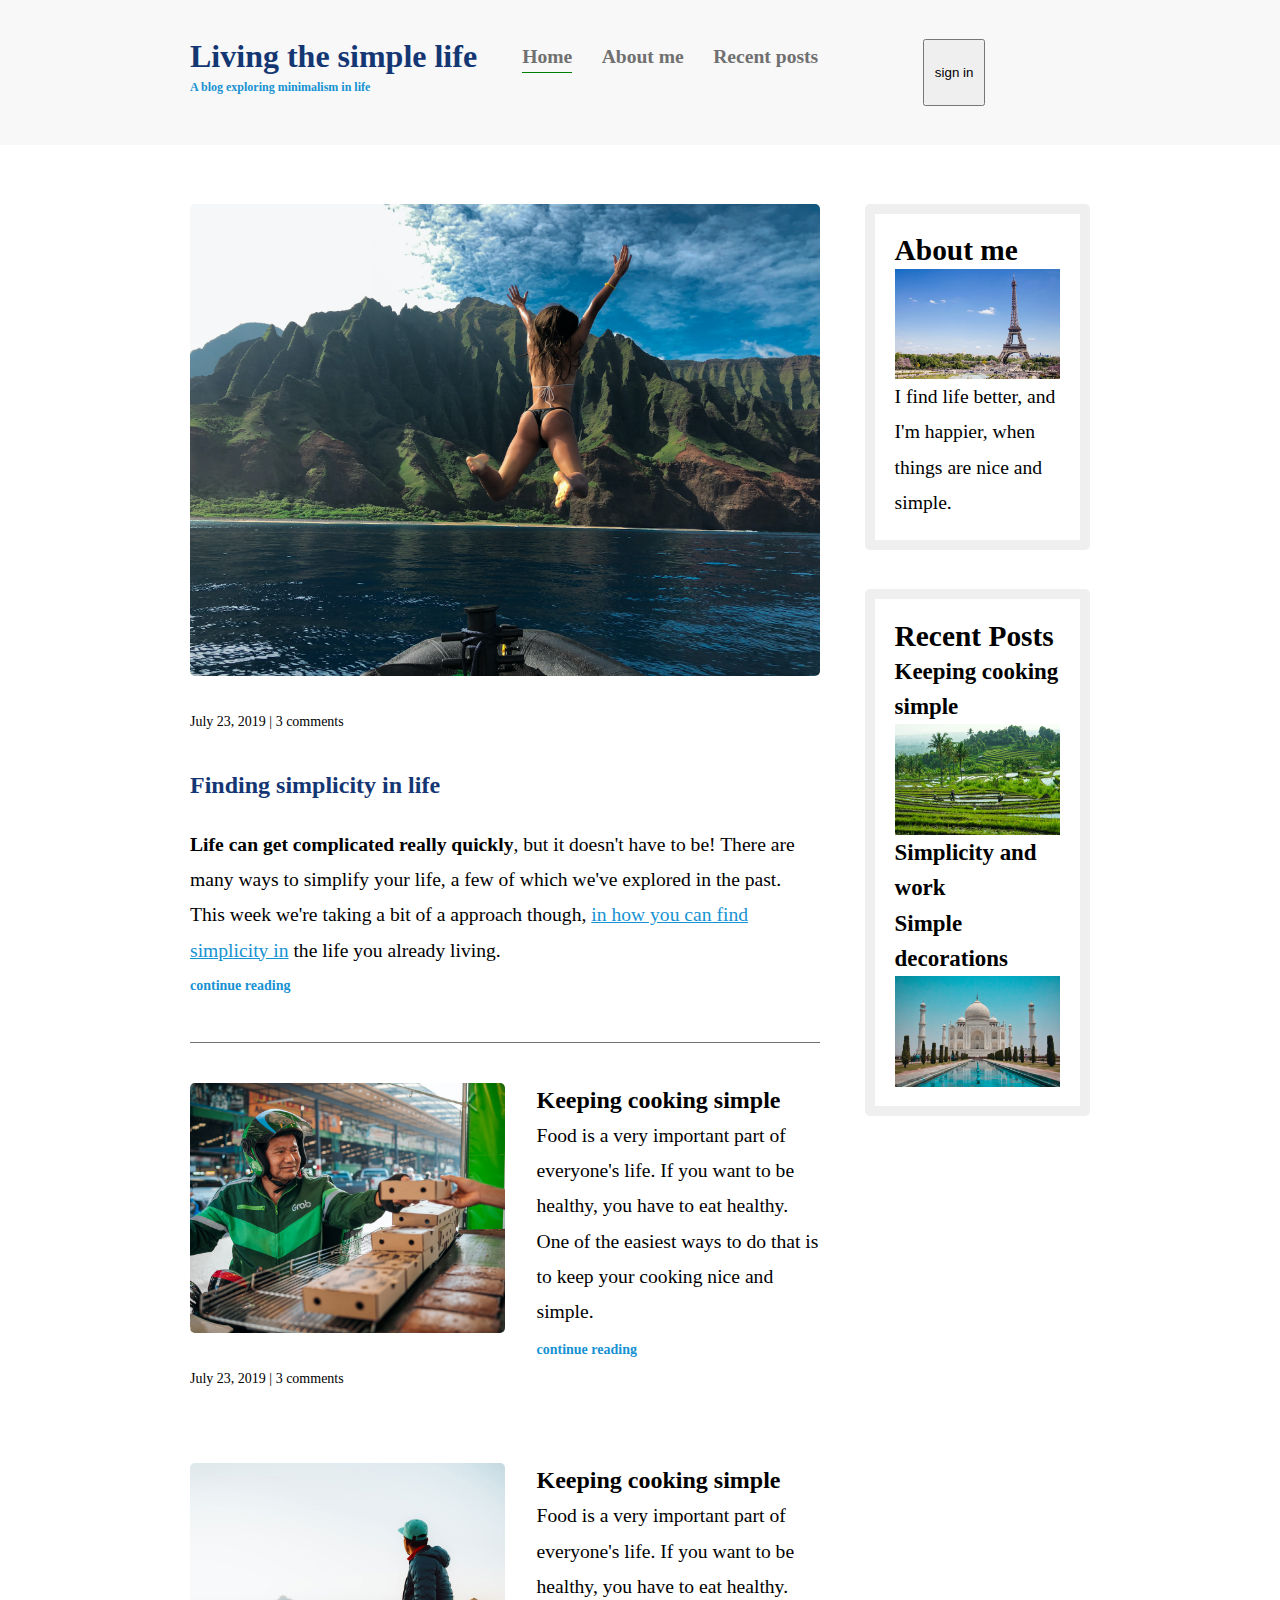
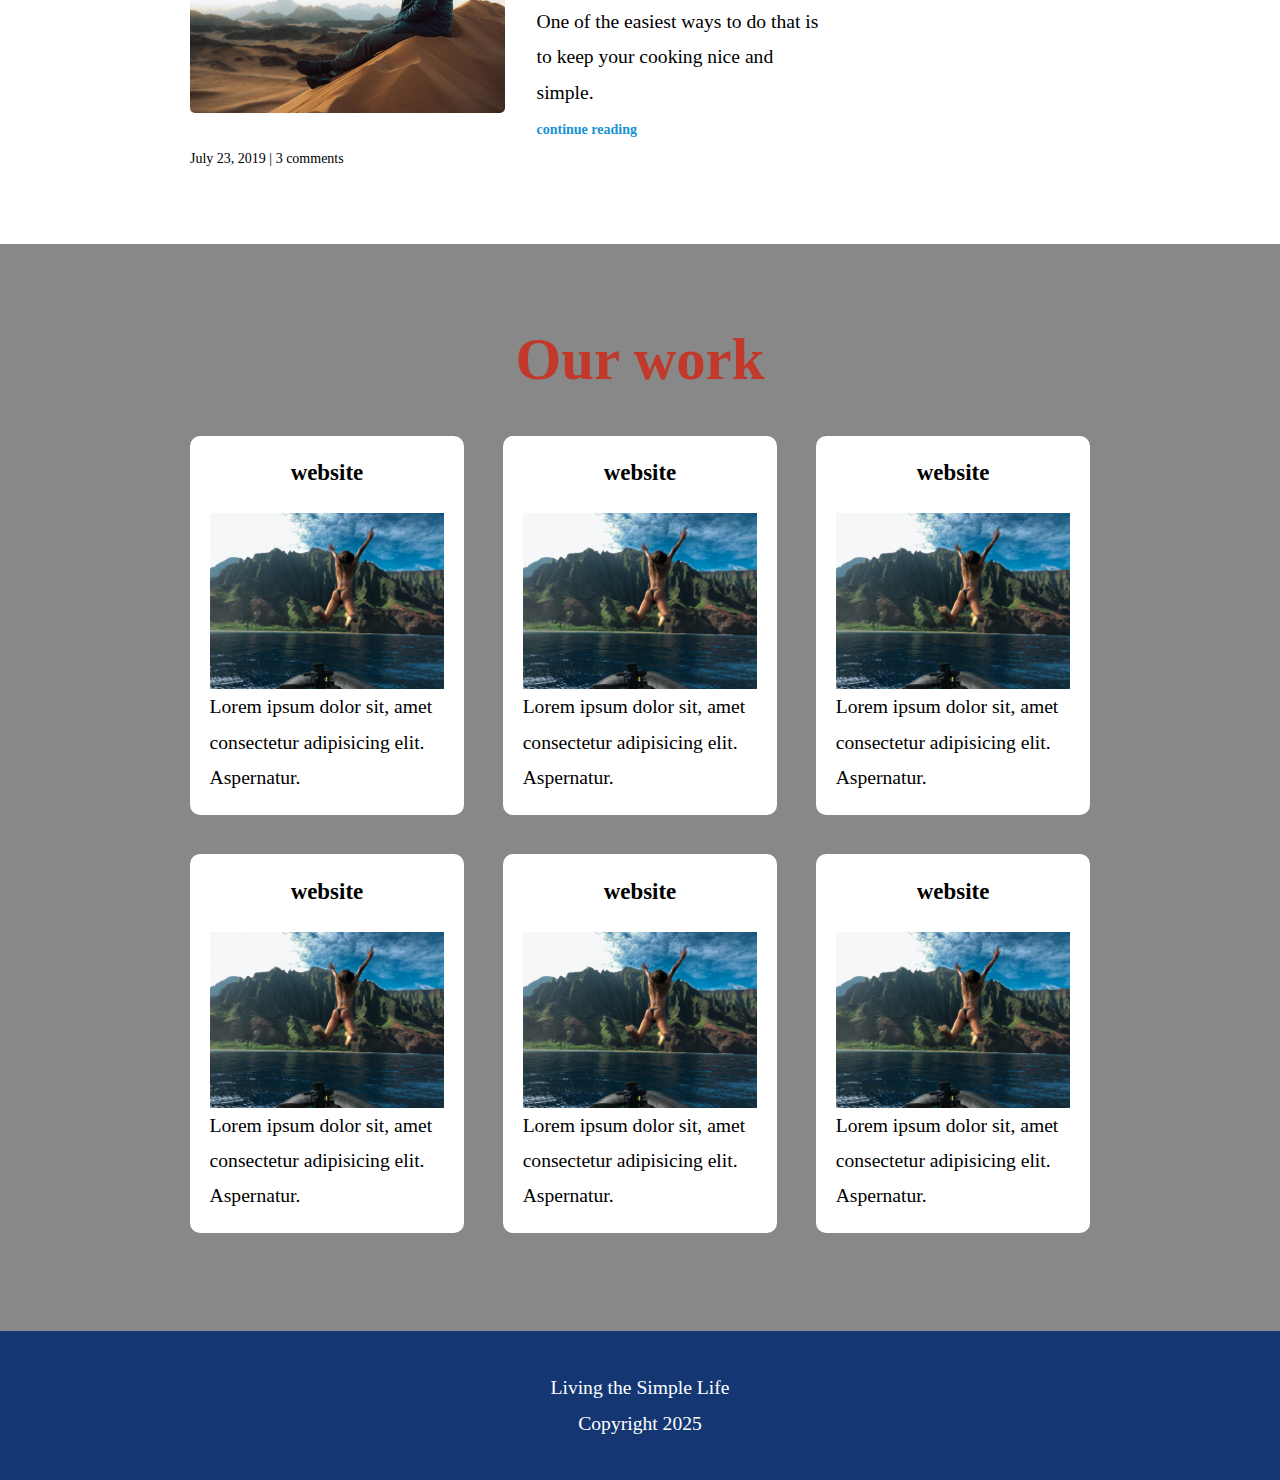
==== index.html @ 90a3caf8 "removed index.html from folder" ====
<!DOCTYPE html>
<html lang="en">
  <head>
    <meta charset="UTF-8" />
    <meta name="viewport" content="width=device-width, initial-scale=1.0" />
    <title>Document</title>
    <!-- <link rel="stylesheet" href="../CSS/style.css" /> -->
    <link rel="stylesheet" href="../CSS/style2.css" />
  </head>
  <body>
    <header>
      <div class="container container-flex">
        <div class="site-title">
          <h1>Living the simple life</h1>
          <p class="sub-title">A blog exploring minimalism in life</p>
        </div>
        <nav>
          <ul>
            <li><a href="index.html" class="current-page">Home</a></li>
            <li><a href="nav2.html">About me</a></li>
            <li><a href="#">Recent posts</a></li>
          </ul>
        </nav>
        <button class="nav-btn">sign in</button>
      </div>
    </header>

    <div class="container container-flex">
      <main role="main">
        <article class="article-featured">
          <h1 class="article-title">Finding simplicity in life</h1>

          <img
            src="../Blog Images/Hero Slider Images/Hero 1.jpeg"
            alt=""
            class="article-img"
          />
          <p class="article-info">July 23, 2019 | 3 comments</p>

          <p class="article-body">
            <strong>Life can get complicated really quickly</strong>, but it
            doesn't have to be! There are many ways to simplify your life, a few
            of which we've explored in the past. This week we're taking a bit of
            a approach though,
            <a href="">in how you can find simplicity in</a> the life you
            already living.
          </p>
          <a href="#" class="article-read-more">continue reading</a>
        </article>

        <article class="article-recent">
          <div class="article-recent-main">
            <h2 class="article-title">Keeping cooking simple</h2>
            <p class="article-body">
              Food is a very important part of everyone's life. If you want to
              be healthy, you have to eat healthy. One of the easiest ways to do
              that is to keep your cooking nice and simple.
            </p>
            <a href="#" class="article-read-more">continue reading</a>
          </div>

          <div class="article-recent-secondary">
            <img
              src="../Blog Images/Blog Posts/Post-1.jpg"
              alt=""
              class="article-img"
            />
            <p class="article-info">July 23, 2019 | 3 comments</p>
          </div>
        </article>
        <article class="article-recent">
          <div class="article-recent-main">
            <h2 class="article-title">Keeping cooking simple</h2>
            <p class="article-body">
              Food is a very important part of everyone's life. If you want to
              be healthy, you have to eat healthy. One of the easiest ways to do
              that is to keep your cooking nice and simple.
            </p>
            <a href="#" class="article-read-more">continue reading</a>
          </div>

          <div class="article-recent-secondary">
            <img
              src="../Blog Images/Blog Posts/Post-2.jpg"
              alt=""
              class="article-img"
            />
            <p class="article-info">July 23, 2019 | 3 comments</p>
          </div>
        </article>
      </main>

      <aside class="sidebar">
        <div class="sidebar-widget">
          <h2 class="widget-title">About me</h2>
          <img
            src="../Blog Images/Blog Posts/Post-3.jpg"
            alt=""
            class="widget-img"
          />
          <p class="widget-body">
            I find life better, and I'm happier, when things are nice and
            simple.
          </p>
        </div>

        <div class="sidebar-widget">
          <h2 class="widget-title">Recent Posts</h2>
          <div class="widget-recent-post">
            <h3 class="widget-recent-post-title">Keeping cooking simple</h3>
            <img
              src="../Blog Images/Blog Posts/Post-4.jpg"
              alt=""
              class="widget-img"
            />
          </div>
          <div class="widget-recent-post">
            <h3 class="widget-recent-post-title">Simplicity and work</h3>
            <img src="" alt="" class="widget-img" />
          </div>
          <div class="widget-recent-post">
            <h3 class="widget-recent-post-title">Simple decorations</h3>
            <img
              src="../Blog Images/Blog Posts/Post-5.jpg"
              alt=""
              class="widget-img"
            />
          </div>
        </div>
      </aside>
    </div>

    <section class="template">
      <div class="container">
        <h2>Our work</h2>
        <div class="cards">
          <div class="card">
            <h3>website</h3>
            <img src="/Blog Images/Hero Slider Images/Hero 1.jpeg" alt="" />
            <p>
              Lorem ipsum dolor sit, amet consectetur adipisicing elit.
              Aspernatur.
            </p>
          </div>
          <div class="card">
            <h3>website</h3>
            <img src="/Blog Images/Hero Slider Images/Hero 1.jpeg" alt="" />
            <p>
              Lorem ipsum dolor sit, amet consectetur adipisicing elit.
              Aspernatur.
            </p>
          </div>
          <div class="card">
            <h3>website</h3>
            <img src="/Blog Images/Hero Slider Images/Hero 1.jpeg" alt="" />
            <p>
              Lorem ipsum dolor sit, amet consectetur adipisicing elit.
              Aspernatur.
            </p>
          </div>
          <div class="card">
            <h3>website</h3>
            <img src="/Blog Images/Hero Slider Images/Hero 1.jpeg" alt="" />
            <p>
              Lorem ipsum dolor sit, amet consectetur adipisicing elit.
              Aspernatur.
            </p>
          </div>
          <div class="card">
            <h3>website</h3>
            <img src="/Blog Images/Hero Slider Images/Hero 1.jpeg" alt="" />
            <p>
              Lorem ipsum dolor sit, amet consectetur adipisicing elit.
              Aspernatur.
            </p>
          </div>
          <div class="card">
            <h3>website</h3>
            <img src="/Blog Images/Hero Slider Images/Hero 1.jpeg" alt="" />
            <p>
              Lorem ipsum dolor sit, amet consectetur adipisicing elit.
              Aspernatur.
            </p>
          </div>
        </div>
      </div>
    </section>
    <footer>
      <p>Living the Simple Life</p>
      <p>Copyright 2025</p>
    </footer>
  </body>
</html>
---- CSS/style2.css ----
* {
  margin: 0;
}

body {
  margin: 0;
  font-size: 1.225rem;
  font-weight: 300;
  line-height: 1.8em;
}

img {
  max-width: 100%;
  height: auto;
  display: block;
}

/* ========================= Typography============= */
h1 {
  color: #143774;
  font-size: 2rem;
  margin-bottom: 1em;
}

a {
  color: #1792d2;
}

a:hover,
a:focus {
  color: #143774;
}

strong {
  font-weight: 700;
}

/* h1 subtitle */
.sub-title {
  font-weight: 700;
  color: #1792d2;
  font-size: 0.75rem;
  margin-top: -3em;
}

.article-title {
  font-size: 1.5rem;
}

.article-read-more,
.article-info {
  font-size: 0.875rem;
}

.article-read-more {
  color: #1792d2;
  text-decoration: none;
  font-weight: 700;
}
.article-read-more:hover,
.article-read-more:focus {
  color: #143774;
  text-decoration: underline;
}

.article-info {
  margin: 2em 0;
}

.widget-title {
  margin-top: 0;
  font-size: 1.5em;
  font-weight: 700;
}

/* Layout */
.container {
  width: 95%;
  max-width: 900px;
  margin: 0 auto;
  /* border: 1px solid magenta; */
}

.container-flex {
  display: flex;
  flex-direction: column;
  justify-content: space-between;
  padding: 0;
}

header {
  background: #f8f8f8;
  text-align: center;
  padding: 2em 0;
  margin-bottom: 3em;
}
section {
  padding: 5em 0;
}

@media (min-width: 675px) {
  .container-flex {
    flex-direction: row;
  }

  main {
    width: 70%;
  }
  aside {
    width: 25%;
    min-width: 200px;
    margin-left: 1em;
  }
}

/* navigation */

nav ul {
  list-style: none;
  display: flex;
  justify-content: center;
  padding: 0;

  flex-direction: column;
  align-items: center;
  margin: 1em 0;
}

nav a {
  text-decoration: none;
  color: #707070;
  font-weight: 700;
  padding: 0.25em 0;
}

nav a:hover,
nav a:focus {
  color: #1792d2;
}

.current-page {
  border-bottom: 1px solid green;
}

.current-page:hover,
.current-page:focus {
  color: #707070;
}

.nav-btn {
  padding: 5px 10px;
  margin: 0 auto;
}

@media (min-width: 675px) {
  nav ul {
    flex-direction: row;
    align-items: center;
    margin: 0;
    margin-left: 0.8em;
  }
  nav li {
    margin-left: 1.5em;
  }
  .sub-title {
    text-align: left;
  }
  /* .nav-btn {
    margin: 0;
    margin-left: 0.8em;
    width: 10%;
  } */
}

footer {
  background: #143774;
  text-align: center;
  padding: 2em;
}

.article-featured {
  padding-bottom: 2em;
  border-bottom: #707070 1.4px solid;
  margin-bottom: 2em;
}

.article-recent {
  display: flex;
  flex-direction: column;
  margin-bottom: 2em;
  /* border: 3px solid yellow; */
}

.article-recent-main {
  order: 2;
}

.article-recent-secondary {
  order: 1;
}

@media (min-width: 500px) {
  .article-info {
    text-align: right;
  }

  .article-recent-main {
    margin-top: -4em;
  }
}

@media (min-width: 675px) {
  .article-recent {
    flex-direction: row;
    justify-content: space-between;
    /* border: 2px solid red; */
  }

  .article-recent-main {
    width: 45%;
    /* border: 2px solid yellow; */
    padding: 0;
  }

  .article-recent-secondary {
    width: 50%;
    /* border: 2px solid green; */
  }

  .article-recent-main {
    margin-top: 0;
  }

  .article-info {
    text-align: left;
  }
  .article-img {
    width: 100%;
    object-fit: cover;
    min-height: 250px;
    border-radius: 5px;
  }

  .article-title {
    margin-top: 0;
  }

  .article-featured {
    display: flex;
    flex-direction: column;
  }

  .article-img {
    order: -2;
  }

  .article-info {
    order: -1;
  }
}

.sidebar-widget {
  border: 10px solid #efefef;
  border-radius: 5px;
  margin-bottom: 2em;
  padding: 1em;
}

footer p {
  color: #ffff;
}

/* section */

.template {
  background: #888;
  /* color: #fff; */
  color: black;
}

.template h2 {
  text-align: center;
  color: #c0392b;
  font-size: 3em;
  font-weight: 700;
  margin-bottom: 1em;
}

.card {
  background: #fff;
  padding: 1em;
  /* margin-bottom: 2em; */
  border-radius: 10px;
  transition: transform 0.3s ease;
}

.card:hover {
  transform: translateY(-2px);
}

.card h3 {
  text-align: center;
  margin-bottom: 1em;
}

.cards {
  display: grid;
  grid-template-columns: 1fr;
  gap: 2em;
}

@media (min-width: 500px) {
  .cards {
    grid-template-columns: repeat(2, 1fr);
  }
}

@media (min-width: 675px) {
  .cards {
    grid-template-columns: repeat(3, 1fr);
  }
}
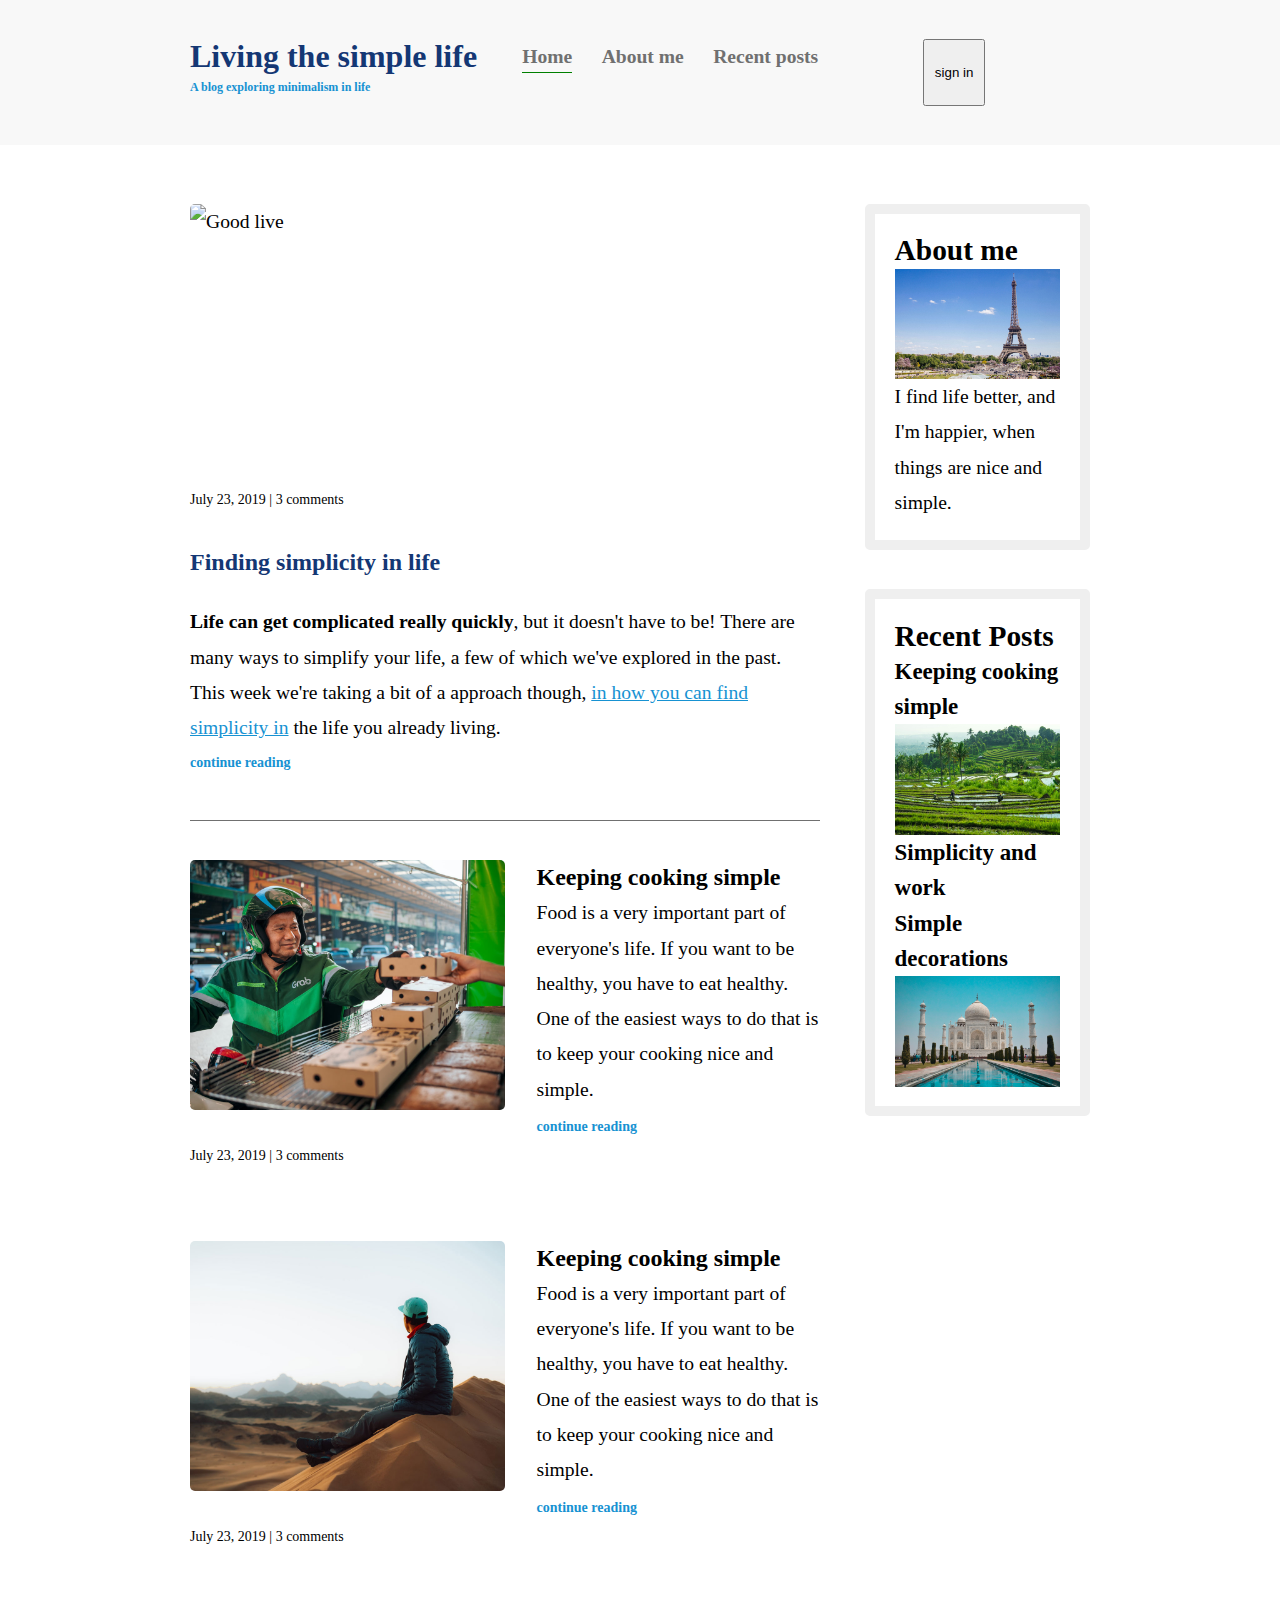
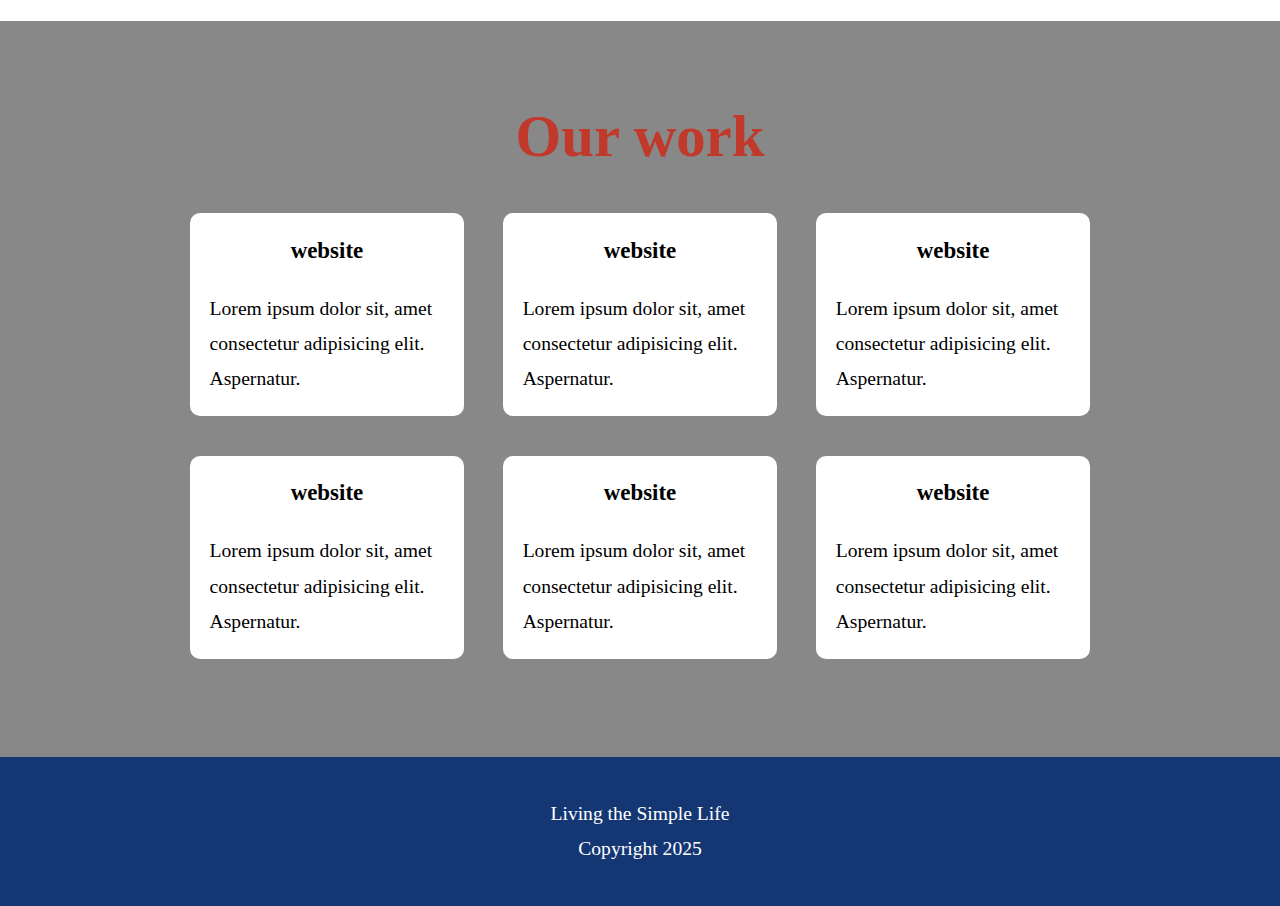
==== commit 7af72d99: "added image alt text" ====
--- a/index.html
+++ b/index.html
@@ -4,8 +4,7 @@
     <meta charset="UTF-8" />
     <meta name="viewport" content="width=device-width, initial-scale=1.0" />
     <title>Document</title>
-    <!-- <link rel="stylesheet" href="../CSS/style.css" /> -->
-    <link rel="stylesheet" href="../CSS/style2.css" />
+    <link rel="stylesheet" href="style2.css" />
   </head>
   <body>
     <header>
@@ -32,7 +31,7 @@
 
           <img
             src="../Blog Images/Hero Slider Images/Hero 1.jpeg"
-            alt=""
+            alt="Good live"
             class="article-img"
           />
           <p class="article-info">July 23, 2019 | 3 comments</p>
--- a/style2.css
+++ b/style2.css
@@ -0,0 +1,322 @@
+* {
+  margin: 0;
+}
+
+body {
+  margin: 0;
+  font-size: 1.225rem;
+  font-weight: 300;
+  line-height: 1.8em;
+}
+
+img {
+  max-width: 100%;
+  height: auto;
+  display: block;
+}
+
+/* ========================= Typography============= */
+h1 {
+  color: #143774;
+  font-size: 2rem;
+  margin-bottom: 1em;
+}
+
+a {
+  color: #1792d2;
+}
+
+a:hover,
+a:focus {
+  color: #143774;
+}
+
+strong {
+  font-weight: 700;
+}
+
+/* h1 subtitle */
+.sub-title {
+  font-weight: 700;
+  color: #1792d2;
+  font-size: 0.75rem;
+  margin-top: -3em;
+}
+
+.article-title {
+  font-size: 1.5rem;
+}
+
+.article-read-more,
+.article-info {
+  font-size: 0.875rem;
+}
+
+.article-read-more {
+  color: #1792d2;
+  text-decoration: none;
+  font-weight: 700;
+}
+.article-read-more:hover,
+.article-read-more:focus {
+  color: #143774;
+  text-decoration: underline;
+}
+
+.article-info {
+  margin: 2em 0;
+}
+
+.widget-title {
+  margin-top: 0;
+  font-size: 1.5em;
+  font-weight: 700;
+}
+
+/* Layout */
+.container {
+  width: 95%;
+  max-width: 900px;
+  margin: 0 auto;
+  /* border: 1px solid magenta; */
+}
+
+.container-flex {
+  display: flex;
+  flex-direction: column;
+  justify-content: space-between;
+  padding: 0;
+}
+
+header {
+  background: #f8f8f8;
+  text-align: center;
+  padding: 2em 0;
+  margin-bottom: 3em;
+}
+section {
+  padding: 5em 0;
+}
+
+@media (min-width: 675px) {
+  .container-flex {
+    flex-direction: row;
+  }
+
+  main {
+    width: 70%;
+  }
+  aside {
+    width: 25%;
+    min-width: 200px;
+    margin-left: 1em;
+  }
+}
+
+/* navigation */
+
+nav ul {
+  list-style: none;
+  display: flex;
+  justify-content: center;
+  padding: 0;
+
+  flex-direction: column;
+  align-items: center;
+  margin: 1em 0;
+}
+
+nav a {
+  text-decoration: none;
+  color: #707070;
+  font-weight: 700;
+  padding: 0.25em 0;
+}
+
+nav a:hover,
+nav a:focus {
+  color: #1792d2;
+}
+
+.current-page {
+  border-bottom: 1px solid green;
+}
+
+.current-page:hover,
+.current-page:focus {
+  color: #707070;
+}
+
+.nav-btn {
+  padding: 5px 10px;
+  margin: 0 auto;
+}
+
+@media (min-width: 675px) {
+  nav ul {
+    flex-direction: row;
+    align-items: center;
+    margin: 0;
+    margin-left: 0.8em;
+  }
+  nav li {
+    margin-left: 1.5em;
+  }
+  .sub-title {
+    text-align: left;
+  }
+  /* .nav-btn {
+    margin: 0;
+    margin-left: 0.8em;
+    width: 10%;
+  } */
+}
+
+footer {
+  background: #143774;
+  text-align: center;
+  padding: 2em;
+}
+
+.article-featured {
+  padding-bottom: 2em;
+  border-bottom: #707070 1.4px solid;
+  margin-bottom: 2em;
+}
+
+.article-recent {
+  display: flex;
+  flex-direction: column;
+  margin-bottom: 2em;
+  /* border: 3px solid yellow; */
+}
+
+.article-recent-main {
+  order: 2;
+}
+
+.article-recent-secondary {
+  order: 1;
+}
+
+@media (min-width: 500px) {
+  .article-info {
+    text-align: right;
+  }
+
+  .article-recent-main {
+    margin-top: -4em;
+  }
+}
+
+@media (min-width: 675px) {
+  .article-recent {
+    flex-direction: row;
+    justify-content: space-between;
+    /* border: 2px solid red; */
+  }
+
+  .article-recent-main {
+    width: 45%;
+    /* border: 2px solid yellow; */
+    padding: 0;
+  }
+
+  .article-recent-secondary {
+    width: 50%;
+    /* border: 2px solid green; */
+  }
+
+  .article-recent-main {
+    margin-top: 0;
+  }
+
+  .article-info {
+    text-align: left;
+  }
+  .article-img {
+    width: 100%;
+    object-fit: cover;
+    min-height: 250px;
+    border-radius: 5px;
+  }
+
+  .article-title {
+    margin-top: 0;
+  }
+
+  .article-featured {
+    display: flex;
+    flex-direction: column;
+  }
+
+  .article-img {
+    order: -2;
+  }
+
+  .article-info {
+    order: -1;
+  }
+}
+
+.sidebar-widget {
+  border: 10px solid #efefef;
+  border-radius: 5px;
+  margin-bottom: 2em;
+  padding: 1em;
+}
+
+footer p {
+  color: #ffff;
+}
+
+/* section */
+
+.template {
+  background: #888;
+  /* color: #fff; */
+  color: black;
+}
+
+.template h2 {
+  text-align: center;
+  color: #c0392b;
+  font-size: 3em;
+  font-weight: 700;
+  margin-bottom: 1em;
+}
+
+.card {
+  background: #fff;
+  padding: 1em;
+  /* margin-bottom: 2em; */
+  border-radius: 10px;
+  transition: transform 0.3s ease;
+}
+
+.card:hover {
+  transform: translateY(-2px);
+}
+
+.card h3 {
+  text-align: center;
+  margin-bottom: 1em;
+}
+
+.cards {
+  display: grid;
+  grid-template-columns: 1fr;
+  gap: 2em;
+}
+
+@media (min-width: 500px) {
+  .cards {
+    grid-template-columns: repeat(2, 1fr);
+  }
+}
+
+@media (min-width: 675px) {
+  .cards {
+    grid-template-columns: repeat(3, 1fr);
+  }
+}
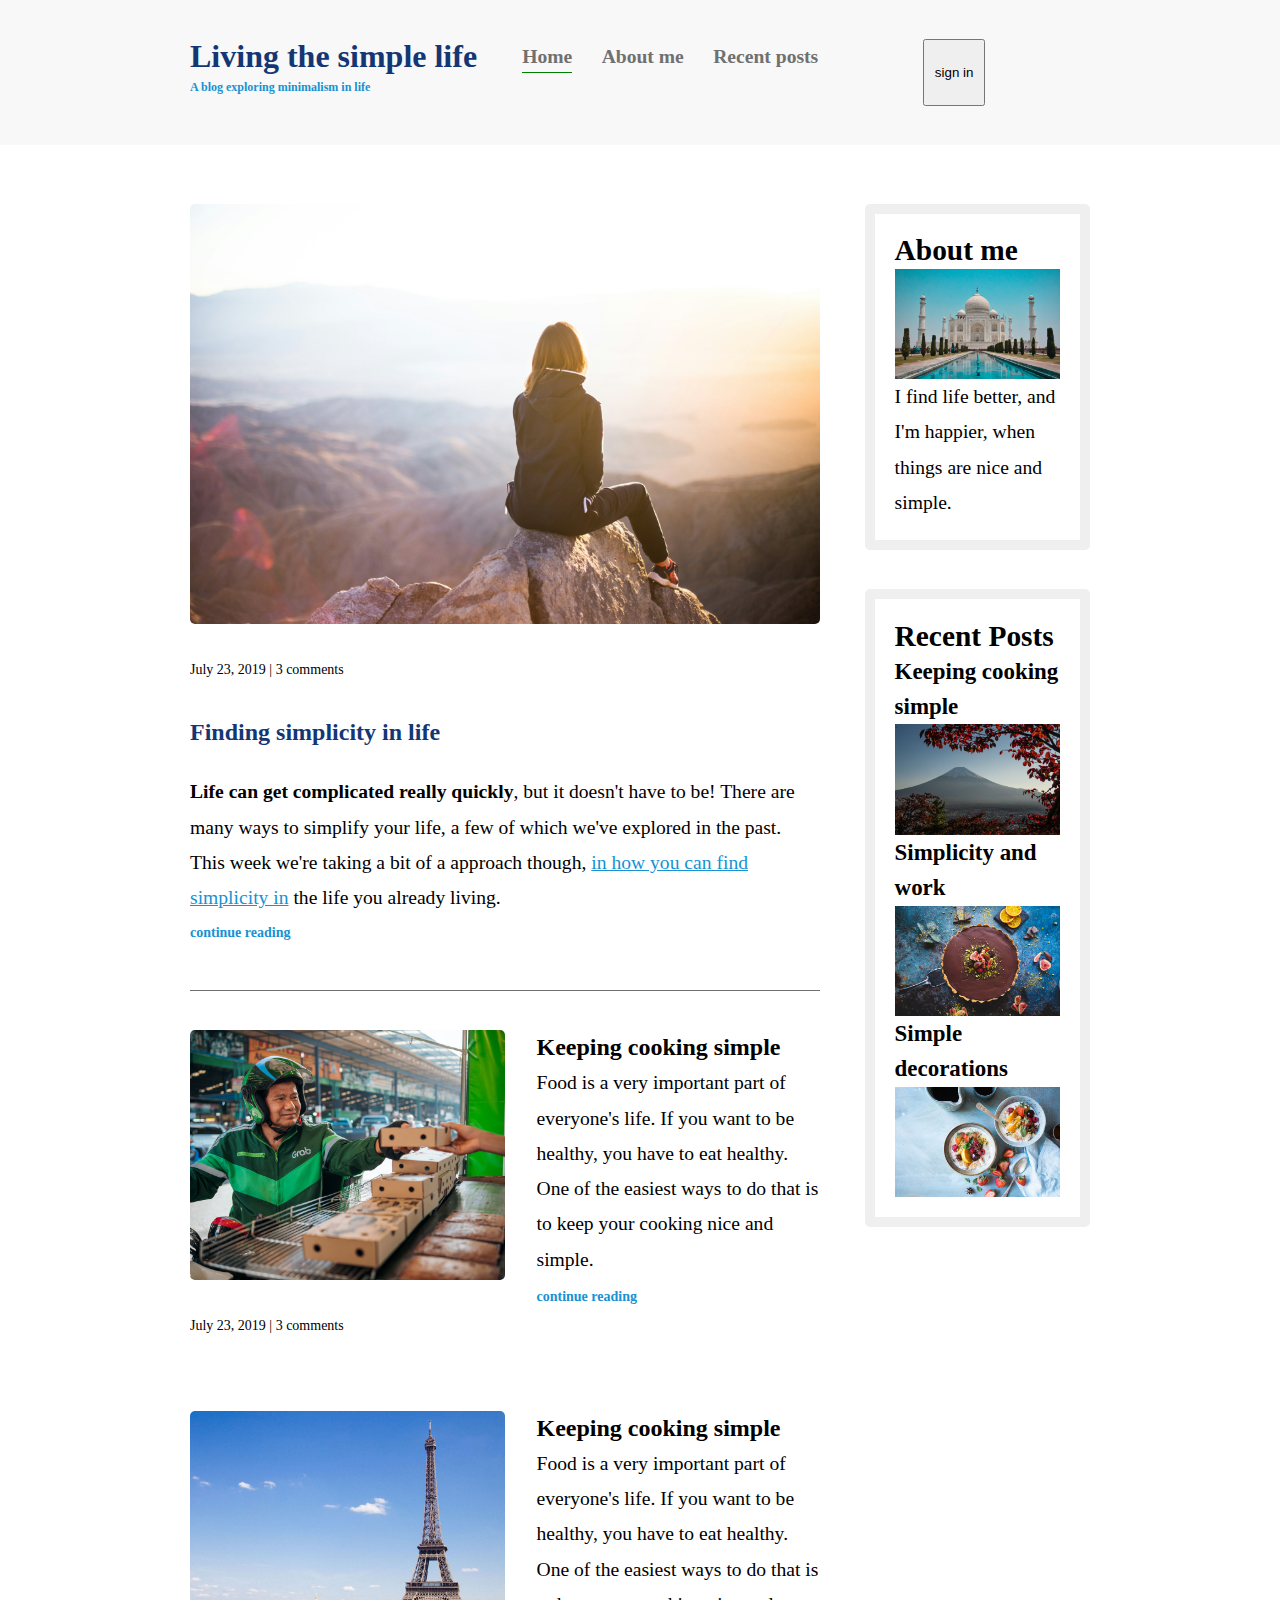
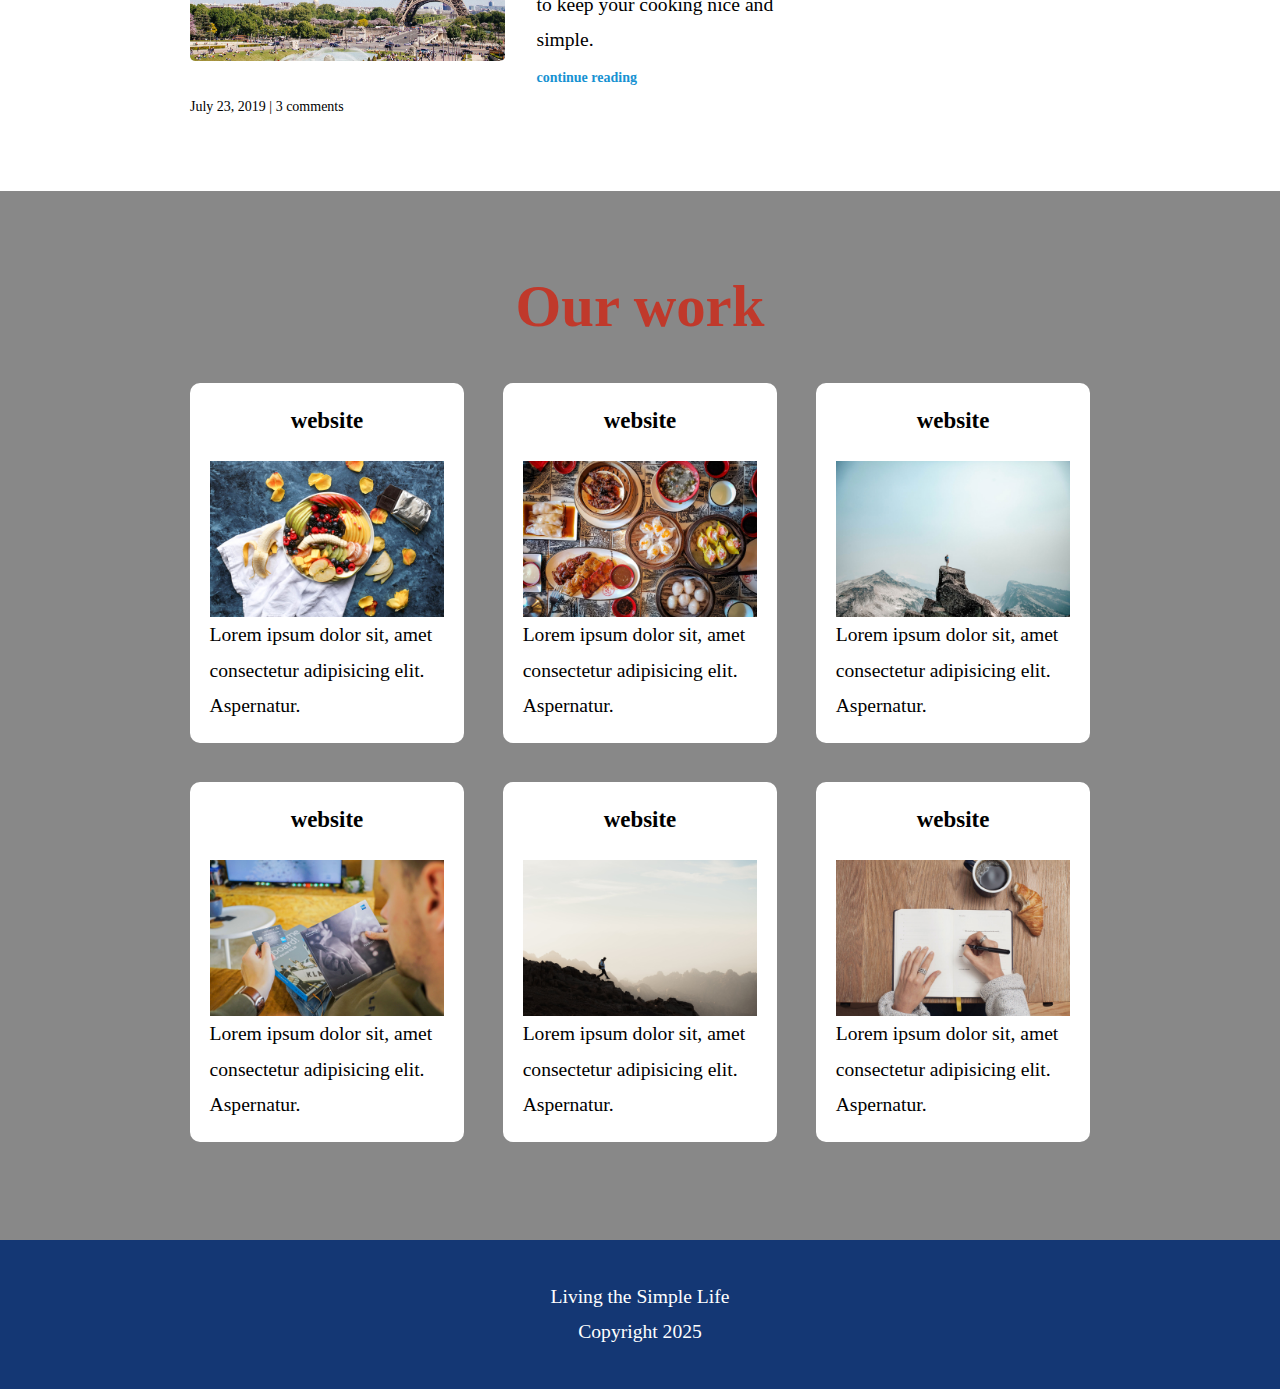
==== commit 20c700ce: "added images back" ====
--- a/index.html
+++ b/index.html
@@ -30,7 +30,7 @@
           <h1 class="article-title">Finding simplicity in life</h1>
 
           <img
-            src="../Blog Images/Hero Slider Images/Hero 1.jpeg"
+            src="images/Blog-Hero-Image.jpeg"
             alt="Good live"
             class="article-img"
           />
@@ -59,11 +59,7 @@
           </div>
 
           <div class="article-recent-secondary">
-            <img
-              src="../Blog Images/Blog Posts/Post-1.jpg"
-              alt=""
-              class="article-img"
-            />
+            <img src="images/Post-1.jpg" alt="Post-1" class="article-img" />
             <p class="article-info">July 23, 2019 | 3 comments</p>
           </div>
         </article>
@@ -79,11 +75,7 @@
           </div>
 
           <div class="article-recent-secondary">
-            <img
-              src="../Blog Images/Blog Posts/Post-2.jpg"
-              alt=""
-              class="article-img"
-            />
+            <img src="images/Post-3.jpg" alt="Post-3" class="article-img" />
             <p class="article-info">July 23, 2019 | 3 comments</p>
           </div>
         </article>
@@ -92,11 +84,7 @@
       <aside class="sidebar">
         <div class="sidebar-widget">
           <h2 class="widget-title">About me</h2>
-          <img
-            src="../Blog Images/Blog Posts/Post-3.jpg"
-            alt=""
-            class="widget-img"
-          />
+          <img src="images/Post-5.jpg" alt="Post-5" class="widget-img" />
           <p class="widget-body">
             I find life better, and I'm happier, when things are nice and
             simple.
@@ -107,23 +95,15 @@
           <h2 class="widget-title">Recent Posts</h2>
           <div class="widget-recent-post">
             <h3 class="widget-recent-post-title">Keeping cooking simple</h3>
-            <img
-              src="../Blog Images/Blog Posts/Post-4.jpg"
-              alt=""
-              class="widget-img"
-            />
+            <img src="images/Post-6.jpg" alt="Post-6" class="widget-img" />
           </div>
           <div class="widget-recent-post">
             <h3 class="widget-recent-post-title">Simplicity and work</h3>
-            <img src="" alt="" class="widget-img" />
+            <img src="images/Post-7.jpg" alt="Post-7" class="widget-img" />
           </div>
           <div class="widget-recent-post">
             <h3 class="widget-recent-post-title">Simple decorations</h3>
-            <img
-              src="../Blog Images/Blog Posts/Post-5.jpg"
-              alt=""
-              class="widget-img"
-            />
+            <img src="images/Post-8.jpg" alt="Post-8" class="widget-img" />
           </div>
         </div>
       </aside>
@@ -135,7 +115,7 @@
         <div class="cards">
           <div class="card">
             <h3>website</h3>
-            <img src="/Blog Images/Hero Slider Images/Hero 1.jpeg" alt="" />
+            <img src="images/Post-9.jpg" alt="Post-9" />
             <p>
               Lorem ipsum dolor sit, amet consectetur adipisicing elit.
               Aspernatur.
@@ -143,7 +123,7 @@
           </div>
           <div class="card">
             <h3>website</h3>
-            <img src="/Blog Images/Hero Slider Images/Hero 1.jpeg" alt="" />
+            <img src="images/Post-10.jpg" alt="Post-10" />
             <p>
               Lorem ipsum dolor sit, amet consectetur adipisicing elit.
               Aspernatur.
@@ -151,7 +131,7 @@
           </div>
           <div class="card">
             <h3>website</h3>
-            <img src="/Blog Images/Hero Slider Images/Hero 1.jpeg" alt="" />
+            <img src="images/Post-11.jpg" alt="Post-11" />
             <p>
               Lorem ipsum dolor sit, amet consectetur adipisicing elit.
               Aspernatur.
@@ -159,7 +139,7 @@
           </div>
           <div class="card">
             <h3>website</h3>
-            <img src="/Blog Images/Hero Slider Images/Hero 1.jpeg" alt="" />
+            <img src="images/Post-12.jpg" alt="Post-12" />
             <p>
               Lorem ipsum dolor sit, amet consectetur adipisicing elit.
               Aspernatur.
@@ -167,7 +147,7 @@
           </div>
           <div class="card">
             <h3>website</h3>
-            <img src="/Blog Images/Hero Slider Images/Hero 1.jpeg" alt="" />
+            <img src="images/Post-13.jpg" alt="Post-13" />
             <p>
               Lorem ipsum dolor sit, amet consectetur adipisicing elit.
               Aspernatur.
@@ -175,7 +155,7 @@
           </div>
           <div class="card">
             <h3>website</h3>
-            <img src="/Blog Images/Hero Slider Images/Hero 1.jpeg" alt="" />
+            <img src="images/Post-14.jpg" alt="Post-14" />
             <p>
               Lorem ipsum dolor sit, amet consectetur adipisicing elit.
               Aspernatur.
